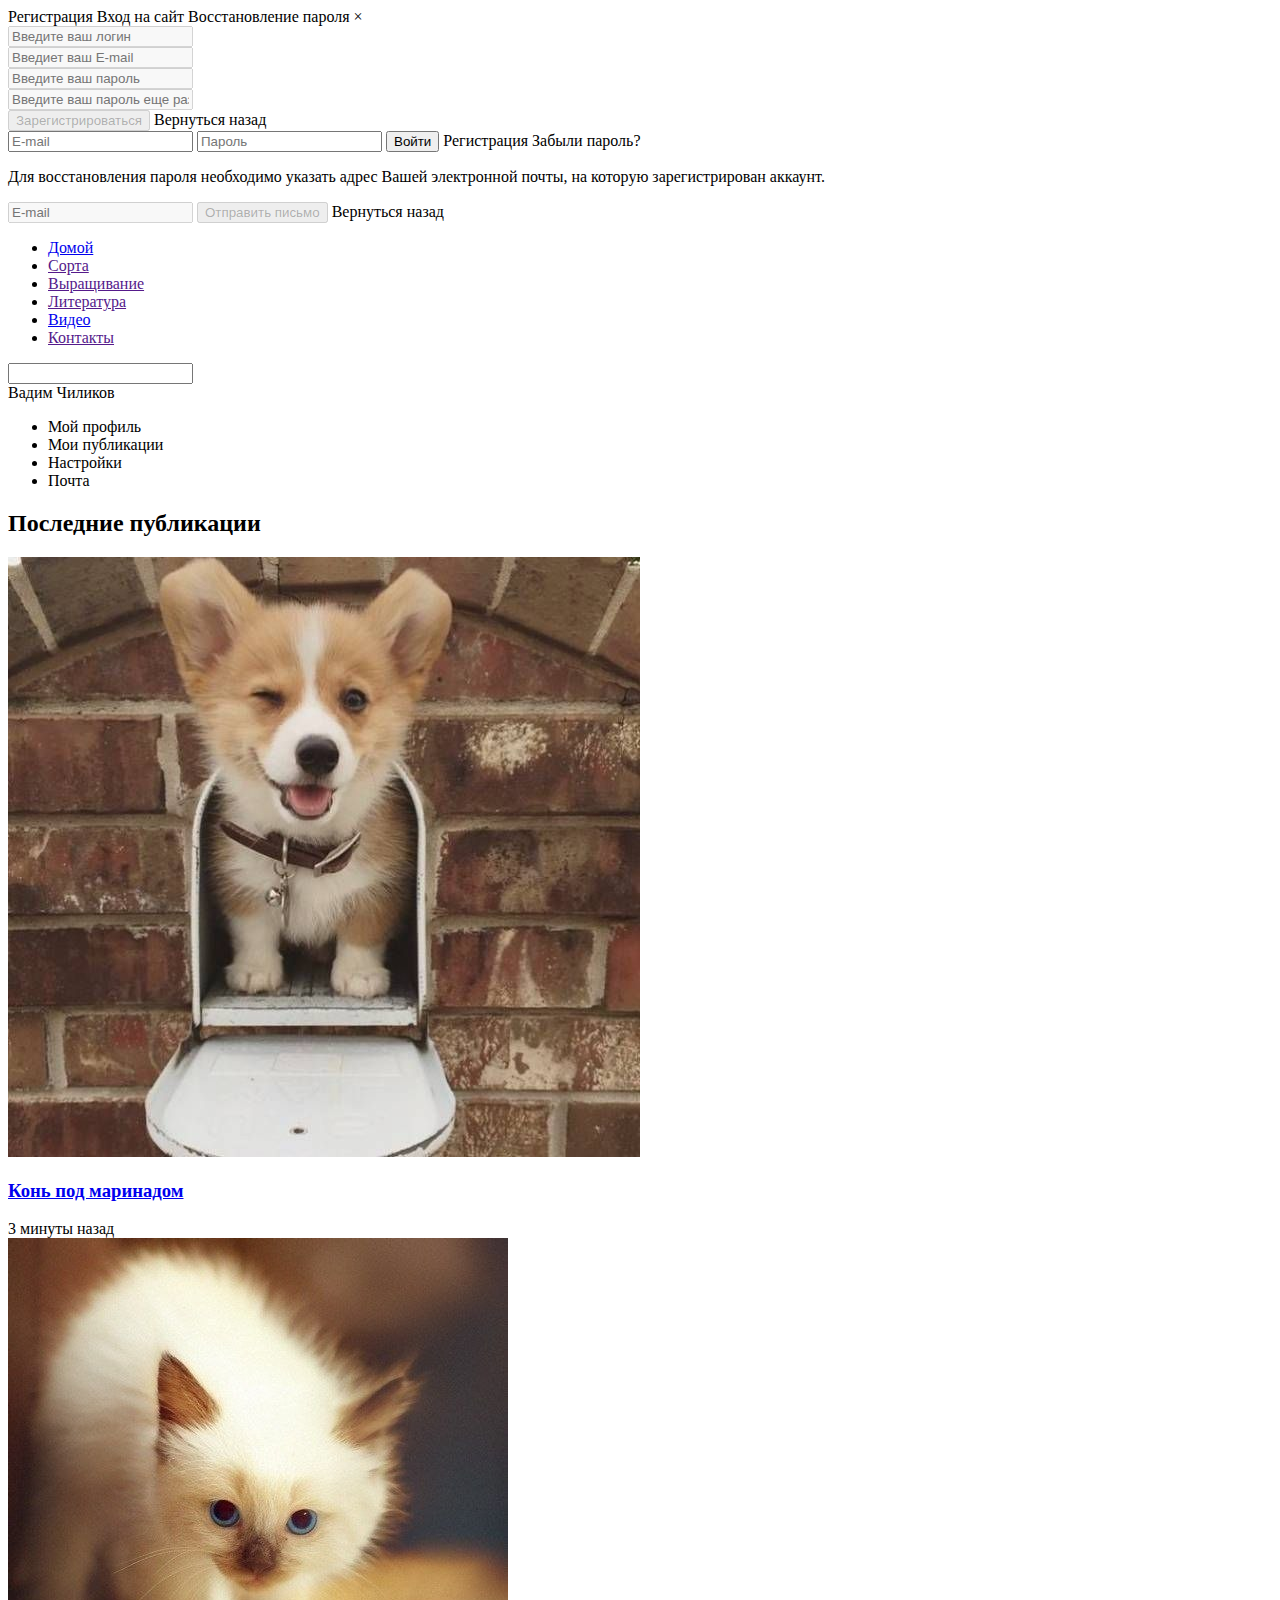
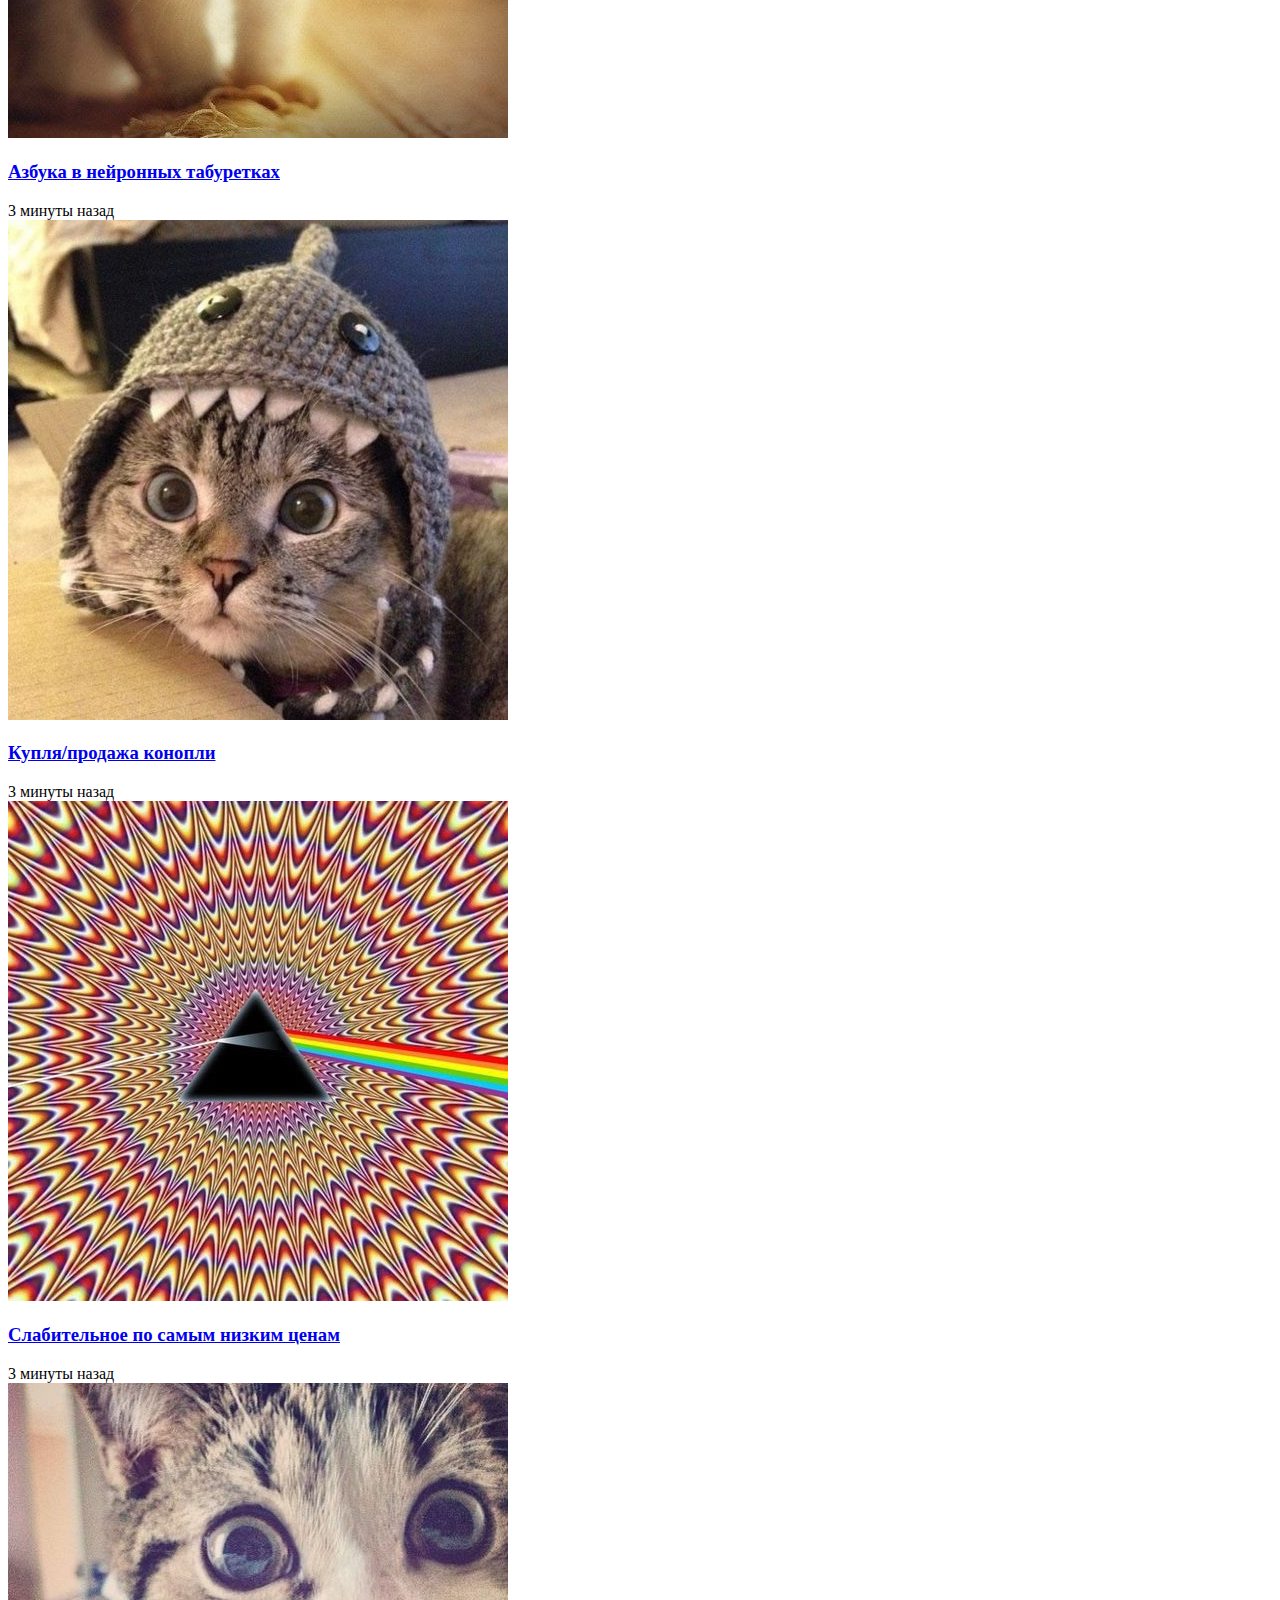
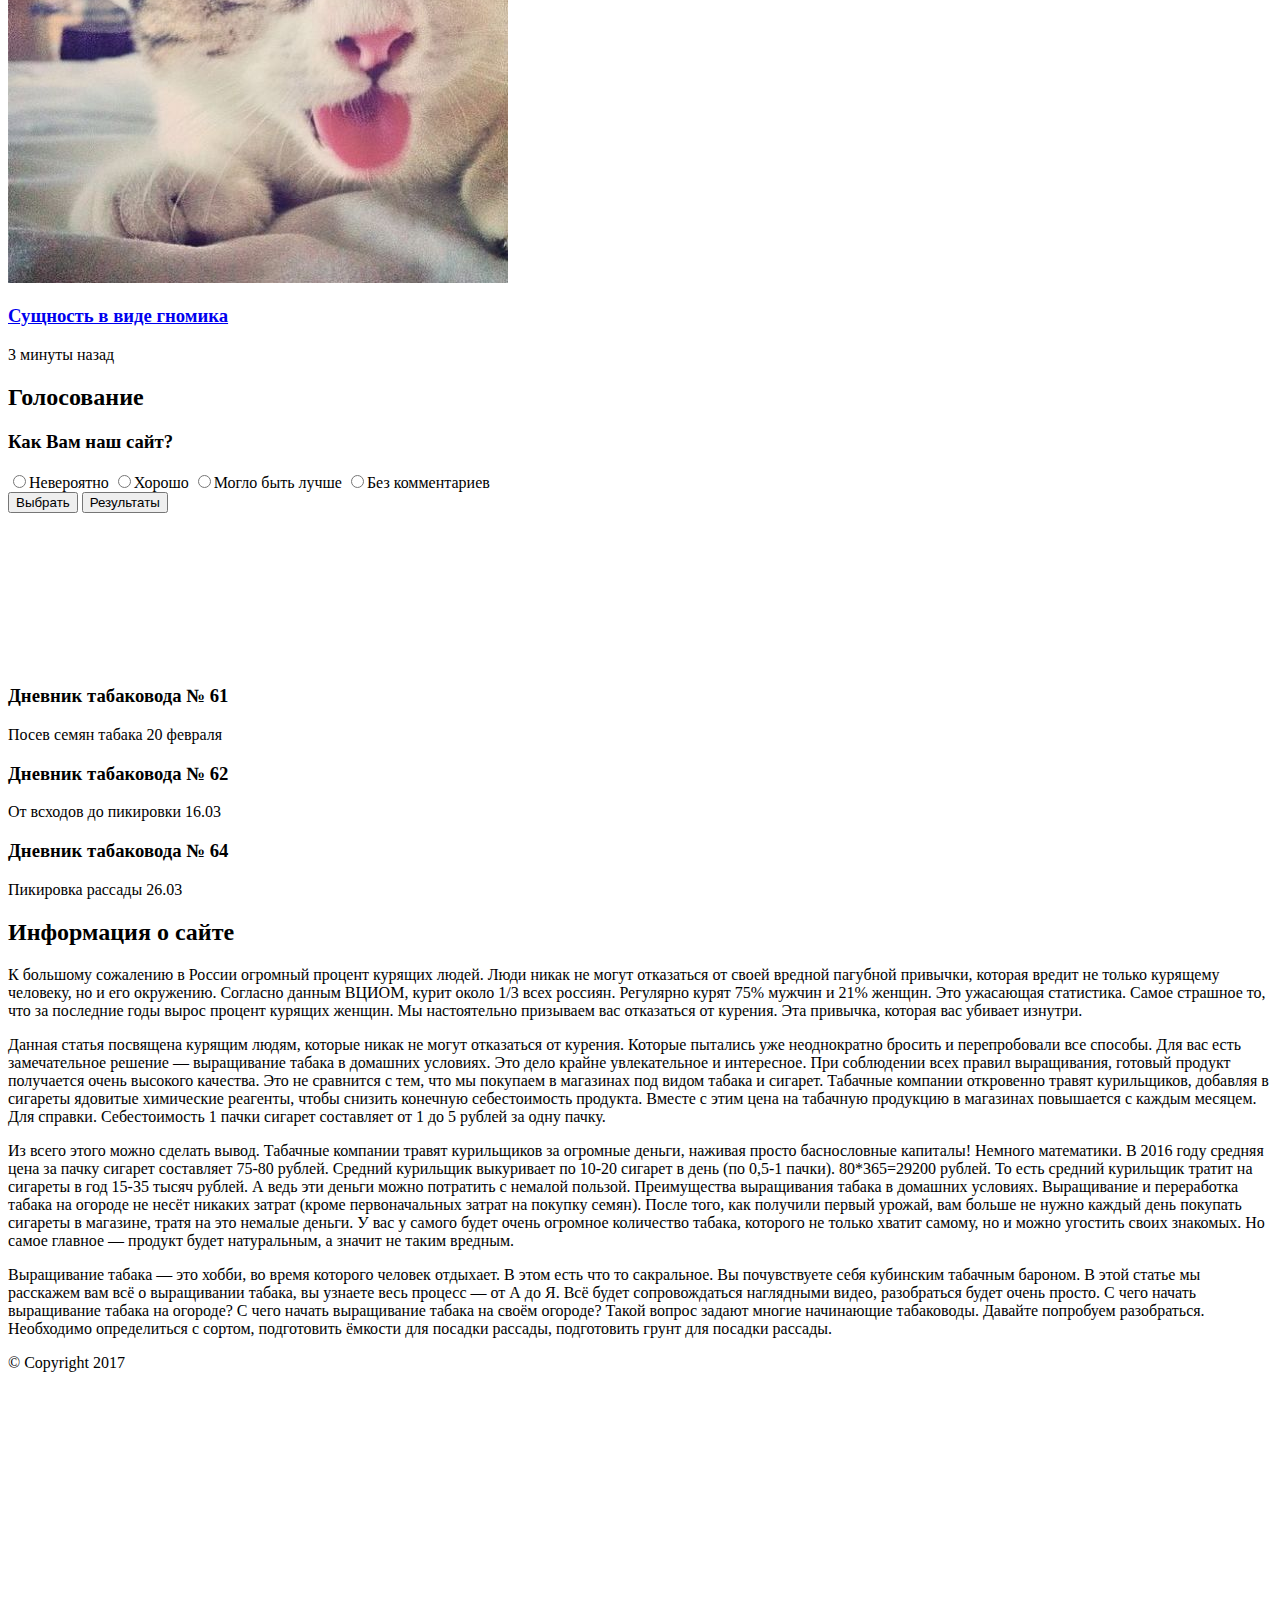
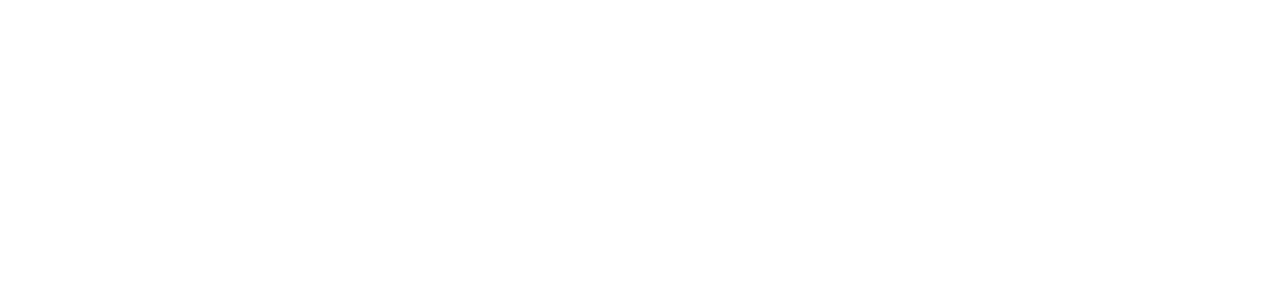
==== index.html @ 680c7d45 "Add registration" ====
<!DOCTYPE html>
<html lang="ru">
<head>
    <meta charset="UTF-8">
    <title>Tobacco</title>
    <link rel="shortcut icon" href="img/flower.ico" />
    <link rel="stylesheet" href="style/reset.css">
    <link rel="stylesheet" href="style/stylesheet.css">
    <link rel="stylesheet" href="style/profile.css">
    <link rel="stylesheet" href="style/index.css">
    <link href="https://fonts.googleapis.com/css?family=Roboto:100,300,400" rel="stylesheet">
    <link href="https://fonts.googleapis.com/css?family=Roboto+Slab:300,400" rel="stylesheet">
    <script src="js/mediaelement-and-player.min.js"></script>
</head>
<body>
   <!--  МОДАЛЬНОЕ ОКНО  -->
    <div class = "half-transparent">
        <div id = "login-etc-block" class = "login-block">
                               
            <div class = "login-title">
                <span class="title-registration ">Регистрация</span>
                                   
                <span class="title-login active-title toggle-title">Вход на сайт</span>
                                    
                <span class="title-rest ">Восстановление пароля</span>
                                    
                <span class = "close-login-block">&times;</span>
            </div>
            
            <form class="registration">
                <div class = "tool-tip" data-error = "">
                    <input type="text" id ="login" name = "login" data-has-error = "yes"  placeholder = "Введите ваш логин" disabled>
                </div>
                <div class = "tool-tip" data-error = "">
                    <input type="email" id = "email" name = "email" data-has-error = "yes" placeholder = "Введиет ваш E-mail" disabled>
                </div>            
                <div class = "tool-tip" data-error = "">
                    <input type = "password" id = "password" name = "password" placeholder = "Введите ваш пароль" disabled>
                </div>
                <div class = "tool-tip" data-error = "">
                    <input type = "password" id = "secondPassword" name = "secondPassword" data-equal-whith = "password" data-is-same = "false" placeholder = "Введите ваш пароль еще раз" disabled>
                </div>
                <input id = "registration-btn" class = "btn-reg" type = "button" value = "Зарегистрироваться" disabled>
                <span class = "to-login" data-btn-to = "login-form">Вернуться назад</span>
            </form>
                                
            <form class="login active-form" action = "post">
                <input type = "email" placeholder = "E-mail" required>
                <input type = "password" placeholder = "Пароль" required>
                <input class = "btn" type="button" value = "Войти">
                <span class = "to-registration" data-btn-to = "registration-form">Регистрация</span>
                <span class = "to-reset" data-btn-to = "reset-form">Забыли пароль?</span>
            </form>
                                
            <form class="rest" action = "post">
                <p>Для восстановления пароля необходимо указать адрес Вашей электронной почты, на которую зарегистрирован аккаунт.</p>
                <input class="input-rest" type = "email" placeholder = "E-mail" required disabled>
                <input class = "btn-rest" type="button" value = "Отправить письмо" disabled>
                <span class = "to-login" data-btn-to = "login-form">Вернуться назад</span>
            </form>
        </div>
    </div>
<!--    Окно закончилось-->
    <header>
            <div class="wrapper">
                <div class = "logo" ></div>
            </div>
            <nav class = "menu-and-login-bar">
                <div class = "wrapper">
                    <ul class = "menu">
                        <li><a href="index.html" class = "home"><span class = "replace">Домой</span></a></li>
                        <li>
                            <a href="" class = "sorts">Сорта</a>
<!--
                            <ul class = "sub-menu">
                                <li><a href="">Сабменю-1</a></li>
                                <li><a href="">Сабменю-2</a></li>
                                <li><a href="">Сабменю-3</a></li>
                            </ul>
-->
                        </li>
                        <li><a href="" class = "growing">Выращивание</a></li>
                        <li><a href="" class = "literature">Литература</a></li>
                        <li><a href="video.html" class = "video">Видео</a></li>
                        <li><a href="" class = "contacts">Контакты</a></li>
                    </ul>
                    <div class = "profile"></div>
                    <input id="search" type="text" autocomplete="off">
                    <label class="search" for="search"></label>
                </div>
            </nav>  
    </header>
              
    <div class="wrapper clearfix">
        <aside class = "sidebar">
              <section class="profile-sidebar">
                  <div class="photo"><div class="name"><span>Вадим Чиликов</span></div></div>
                  <ul class="profile-menu">
                      <li class = "my-profile"><a>Мой профиль</a></li>
                      <li class = "my-publication"><a>Мои публикации</a></li>
                      <li class = "settings"><a>Настройки</a></li>
                      <li class = "mail"><a>Почта</a></li>
                  </ul>
              </section>
            <div class="latest-publics sidebar-block">
                <h2>Последние публикации</h2>
                <div class="content">
                    <div class="news">
                        <img src="img/1.jpg">
                        <div class="info">
                            <h3><a href="#">Конь под маринадом</a></h3>
                            <span>3 минуты назад</span>
                        </div>
                    </div>
                    <div class="news">
                        <img src="img/2.jpg">
                            <div class="info">
                            <h3><a href="#">Азбука в нейронных табуретках</a></h3>
                        <span>3 минуты назад</span>
                        </div>
                    </div>
                    <div class="news">
                        <img src="img/3.jpg">
                        <div class="info">
                            <h3><a href="#">Купля/продажа конопли</a></h3>
                            <span>3 минуты назад</span>
                        </div>
                    </div>
                    <div class="news">
                        <img src="img/4.jpg">
                        <div class="info">
                            <h3><a href="#">Слабительное по самым низким ценам</a></h3>
                            <span>3 минуты назад</span>
                        </div>
                    </div>
                    <div class="news">
                        <img src="img/5.jpg">
                        <div class="info">
                            <h3><a href="#">Сущность в виде гномика</a></h3>
                            <span>3 минуты назад</span>
                        </div>
                    </div>
                </div>
            </div>
            
            <div class="vote sidebar-block">
                <h2>Голосование</h2>
                <h3>Как Вам наш сайт?</h3>
                <form>
                <div class="answer-options">
                    <input name='vote-sidebar' id='radio-1' type='radio'><label class='vote-label' for='radio-1'>Невероятно</label>
                    <input name='vote-sidebar' id='radio-2' type='radio'><label class='vote-label' for='radio-2'>Хорошо</label>
                    <input name='vote-sidebar' id='radio-3' type='radio'><label class='vote-label' for='radio-3'>Могло быть лучше</label>
                    <input name='vote-sidebar' id='radio-4' type='radio'><label class='vote-label' for='radio-4'>Без комментариев</label>
                </div>
                <div class="answer-buttons">
                    <input type="submit" value="Выбрать">
                    <input type="button" value="Результаты">
                </div>
                </form>
            </div>
        </aside>
        
        <main class = "main">
             <section class="videos clearfix">
                <div class="player">
                    <iframe  src="https://www.youtube.com/embed/50bsUUZbDu8" frameborder="0" allowfullscreen></iframe>    
                </div>
             <section class="same-videos">
                    <div class = "about-video active-about-video" id = "video-1">
                        <h3 class = "title-of-video">Дневник табаковода № 61</h3>
                        <p>Посев семян табака 20 февраля</p>
                    </div>
                    <div class = "about-video" id = "video-2">
                        <h3 class = "title-of-video">Дневник табаковода № 62</h3>
                        <p>От всходов до пикировки 16.03</p>
                    </div>
                    <div class = "about-video" id = "video-3">
                        <h3 class = "title-of-video">Дневник табаковода № 64</h3>
                        <p>Пикировка рассады 26.03</p>
                    </div>
                </section>
             </section>
             
             
             
             <article class="about-site">
                 <h2>Информация о сайте</h2>
                 <p>К большому сожалению в России огромный процент курящих людей. Люди никак не могут отказаться от своей вредной пагубной привычки, которая вредит не только курящему человеку, но и его окружению. Согласно данным ВЦИОМ, курит около 1/3 всех россиян. Регулярно курят 75% мужчин и 21% женщин. Это ужасающая статистика. Самое страшное то, что за последние годы вырос процент курящих женщин. Мы настоятельно призываем вас отказаться от курения. Эта привычка, которая вас убивает изнутри. </p>
                 
                 <p>Данная статья посвящена курящим людям, которые никак не могут отказаться от курения. Которые пытались уже неоднократно бросить и перепробовали все способы. Для вас есть замечательное решение — выращивание табака в домашних условиях. Это дело крайне увлекательное и интересное. При соблюдении всех правил выращивания, готовый продукт получается очень высокого качества. Это не сравнится с тем, что мы покупаем в магазинах под видом табака и сигарет. Табачные компании откровенно травят курильщиков, добавляя в сигареты ядовитые химические реагенты, чтобы снизить конечную себестоимость продукта. Вместе с этим цена на табачную продукцию в магазинах повышается с каждым месяцем. Для справки. Себестоимость 1 пачки сигарет составляет от 1 до 5 рублей за одну пачку.</p>
                 
                 <p>Из всего этого можно сделать вывод. Табачные компании травят курильщиков за огромные деньги, наживая просто баснословные капиталы! Немного математики. В 2016 году средняя цена за пачку сигарет составляет 75-80 рублей. Средний курильщик выкуривает по 10-20 сигарет в день (по 0,5-1 пачки). 80*365=29200 рублей. То есть средний курильщик тратит на сигареты в год 15-35 тысяч рублей. А ведь эти деньги можно потратить с немалой пользой. Преимущества выращивания табака в домашних условиях. Выращивание и переработка табака на огороде не несёт никаких затрат (кроме первоначальных затрат на покупку семян). После того, как получили первый урожай, вам больше не нужно каждый день покупать сигареты в магазине, тратя на это немалые деньги. У вас у самого будет очень огромное количество табака, которого не только хватит самому, но и можно угостить своих знакомых. Но самое главное — продукт будет натуральным, а значит не таким вредным.</p>
                 
                 <p>Выращивание табака — это хобби, во время которого человек отдыхает. В этом есть что то сакральное. Вы почувствуете себя кубинским табачным бароном. В этой статье мы расскажем вам всё о выращивании табака, вы узнаете весь процесс — от А до Я. Всё будет сопровождаться наглядными видео, разобраться будет очень просто. С чего начать выращивание табака на огороде? С чего начать выращивание табака на своём огороде? Такой вопрос задают многие начинающие табаководы. Давайте попробуем разобраться. Необходимо определиться с сортом, подготовить ёмкости для посадки рассады, подготовить грунт для посадки рассады.</p>
             </article>
             
        </main>
    </div>
    <footer class = "site-footer">
       <div class="wrapper">
           <div class = "eighteen-plus"></div>
        <div class = "coopyright">&copy; Copyright 2017</div>
        <img src="img/DISIGNED.png" class = designed-by>
       </div>
    </footer>
    <script src = "js/script.js"></script>
    <script src = "js/index.js"></script>
    <script src = "js/registr.js"></script>
</body>
</html>
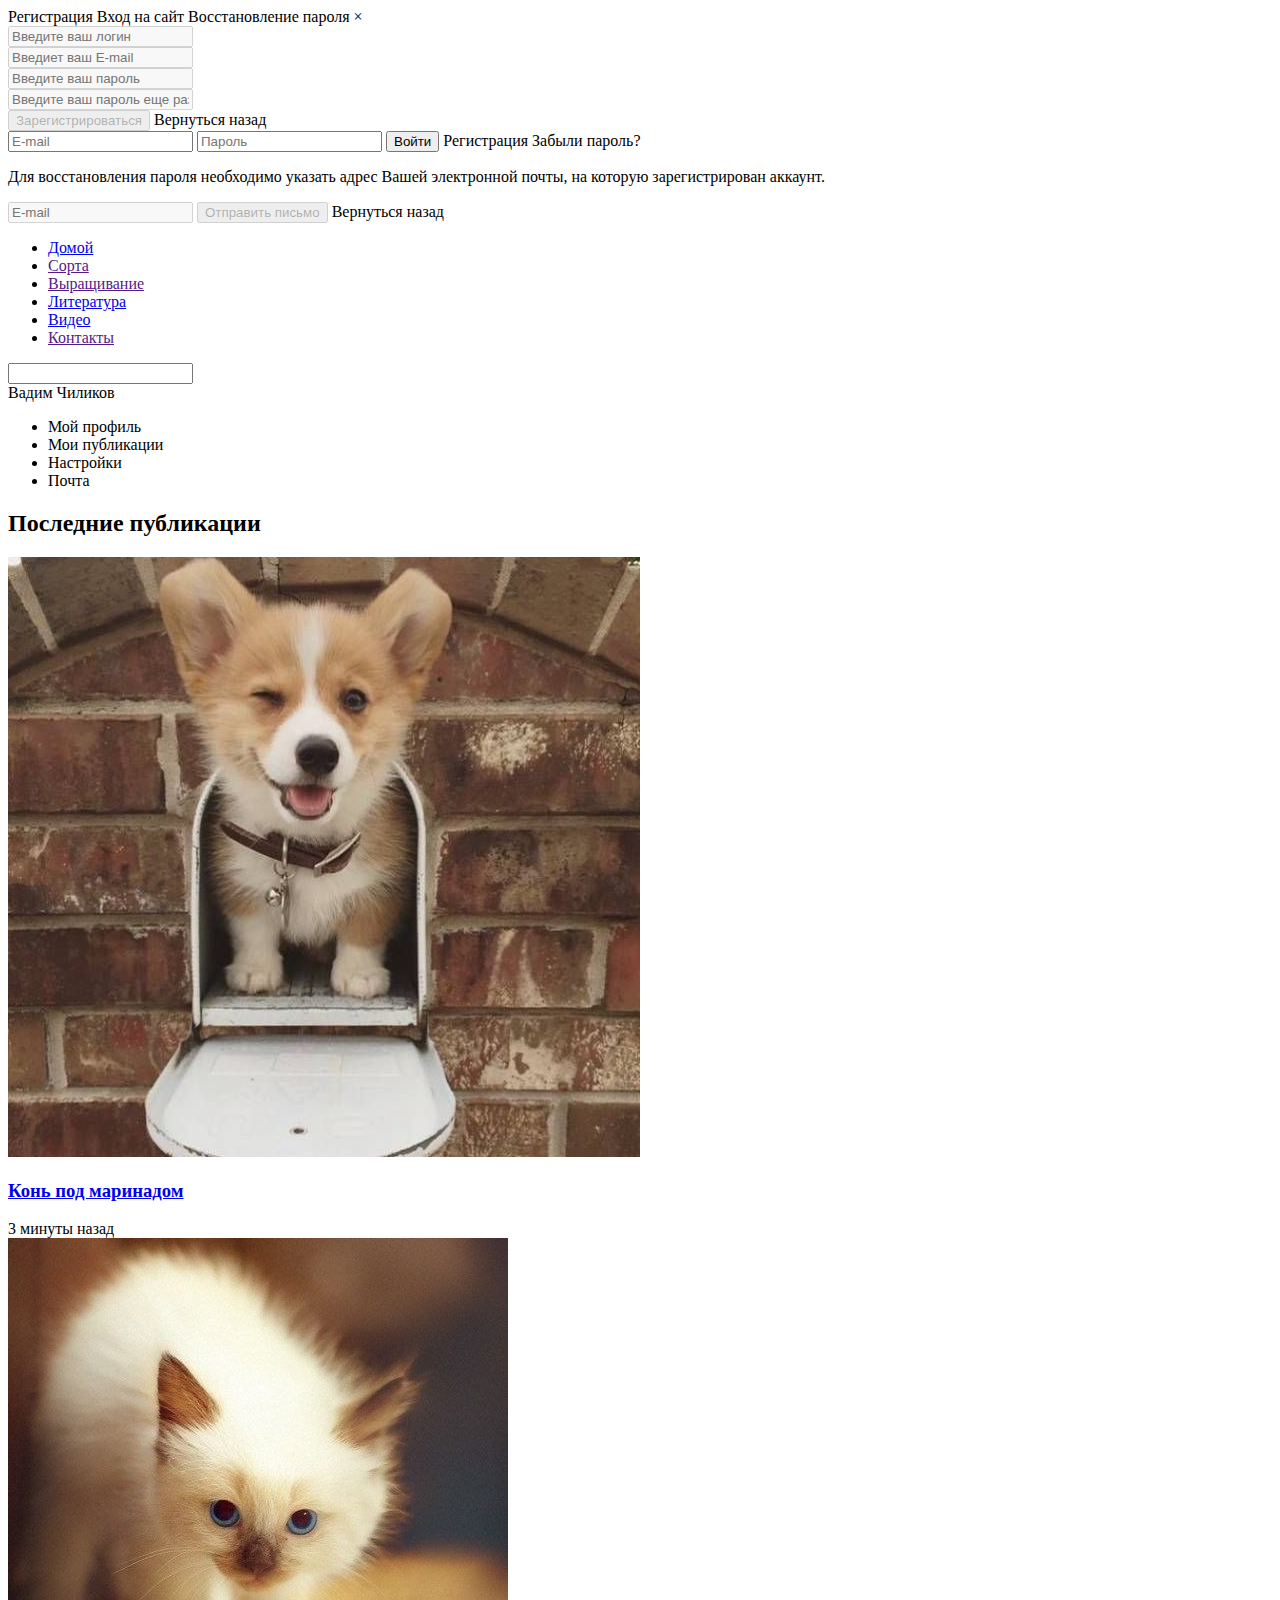
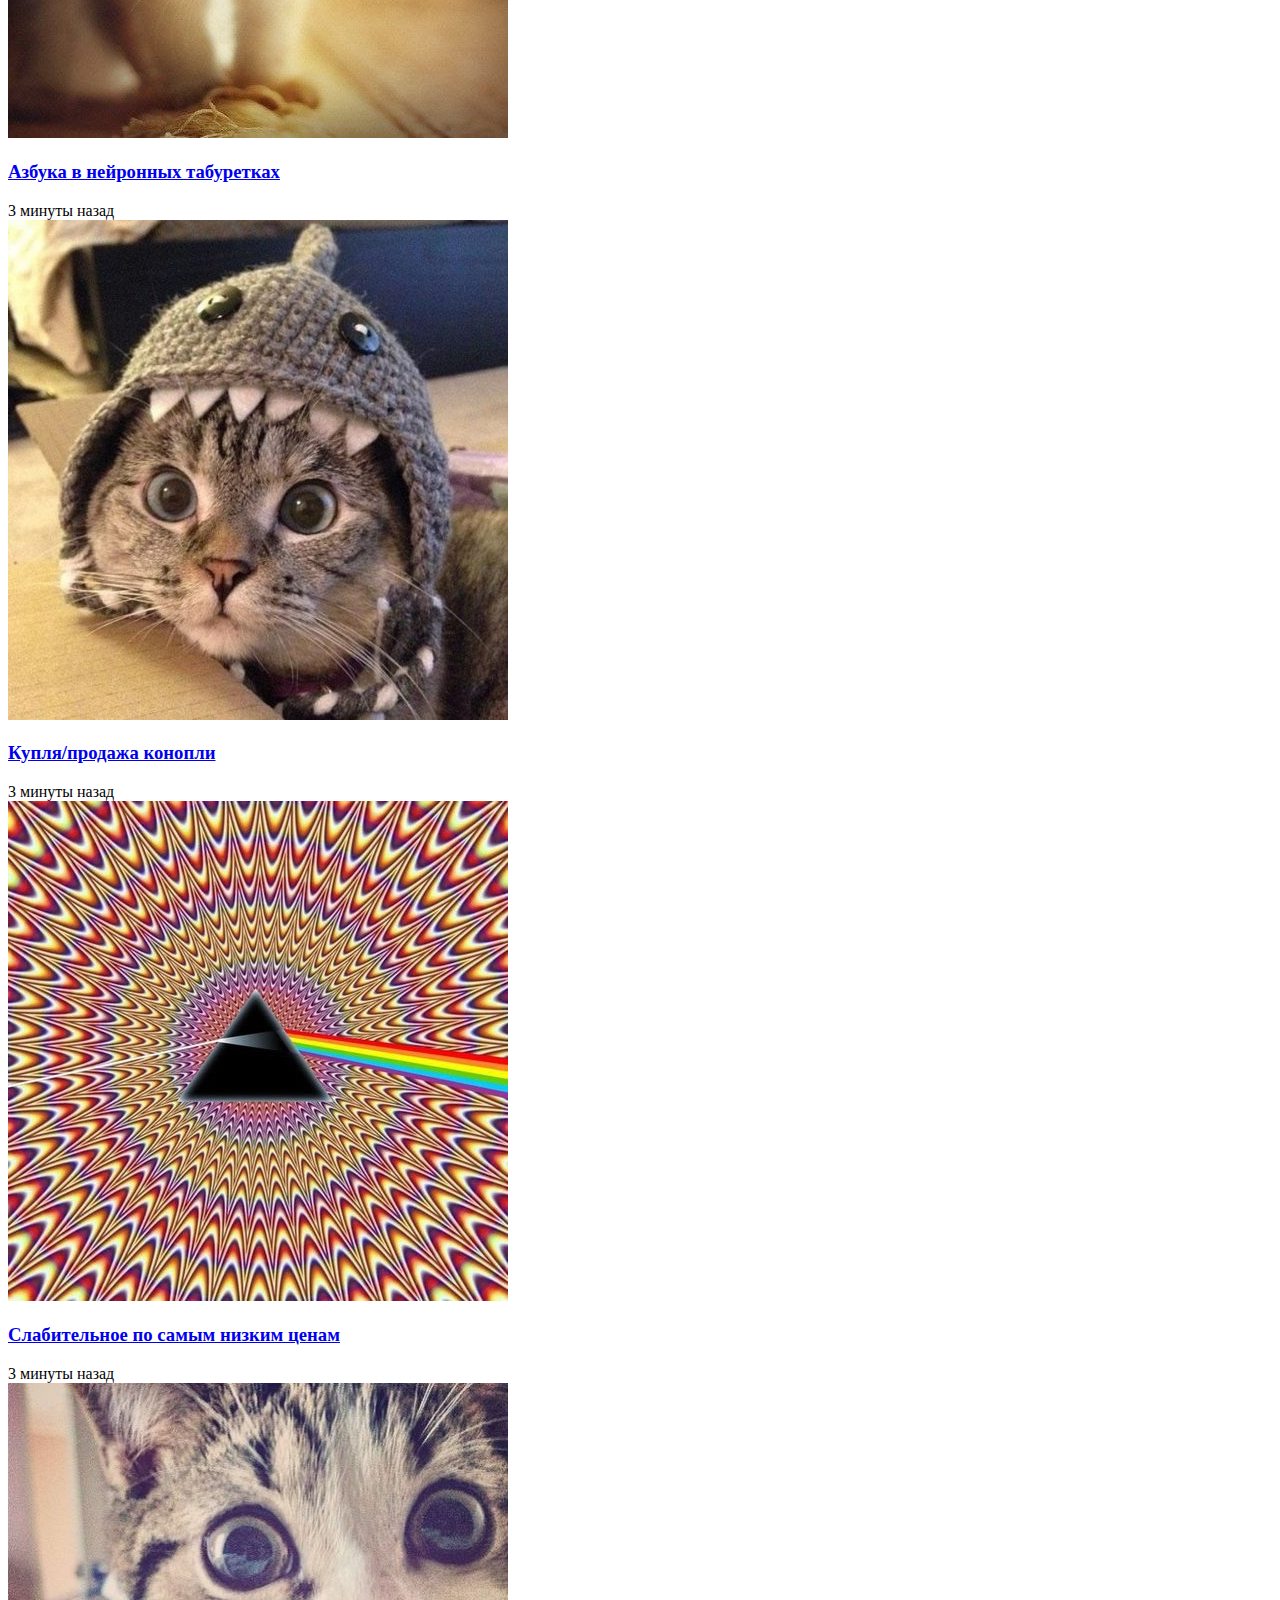
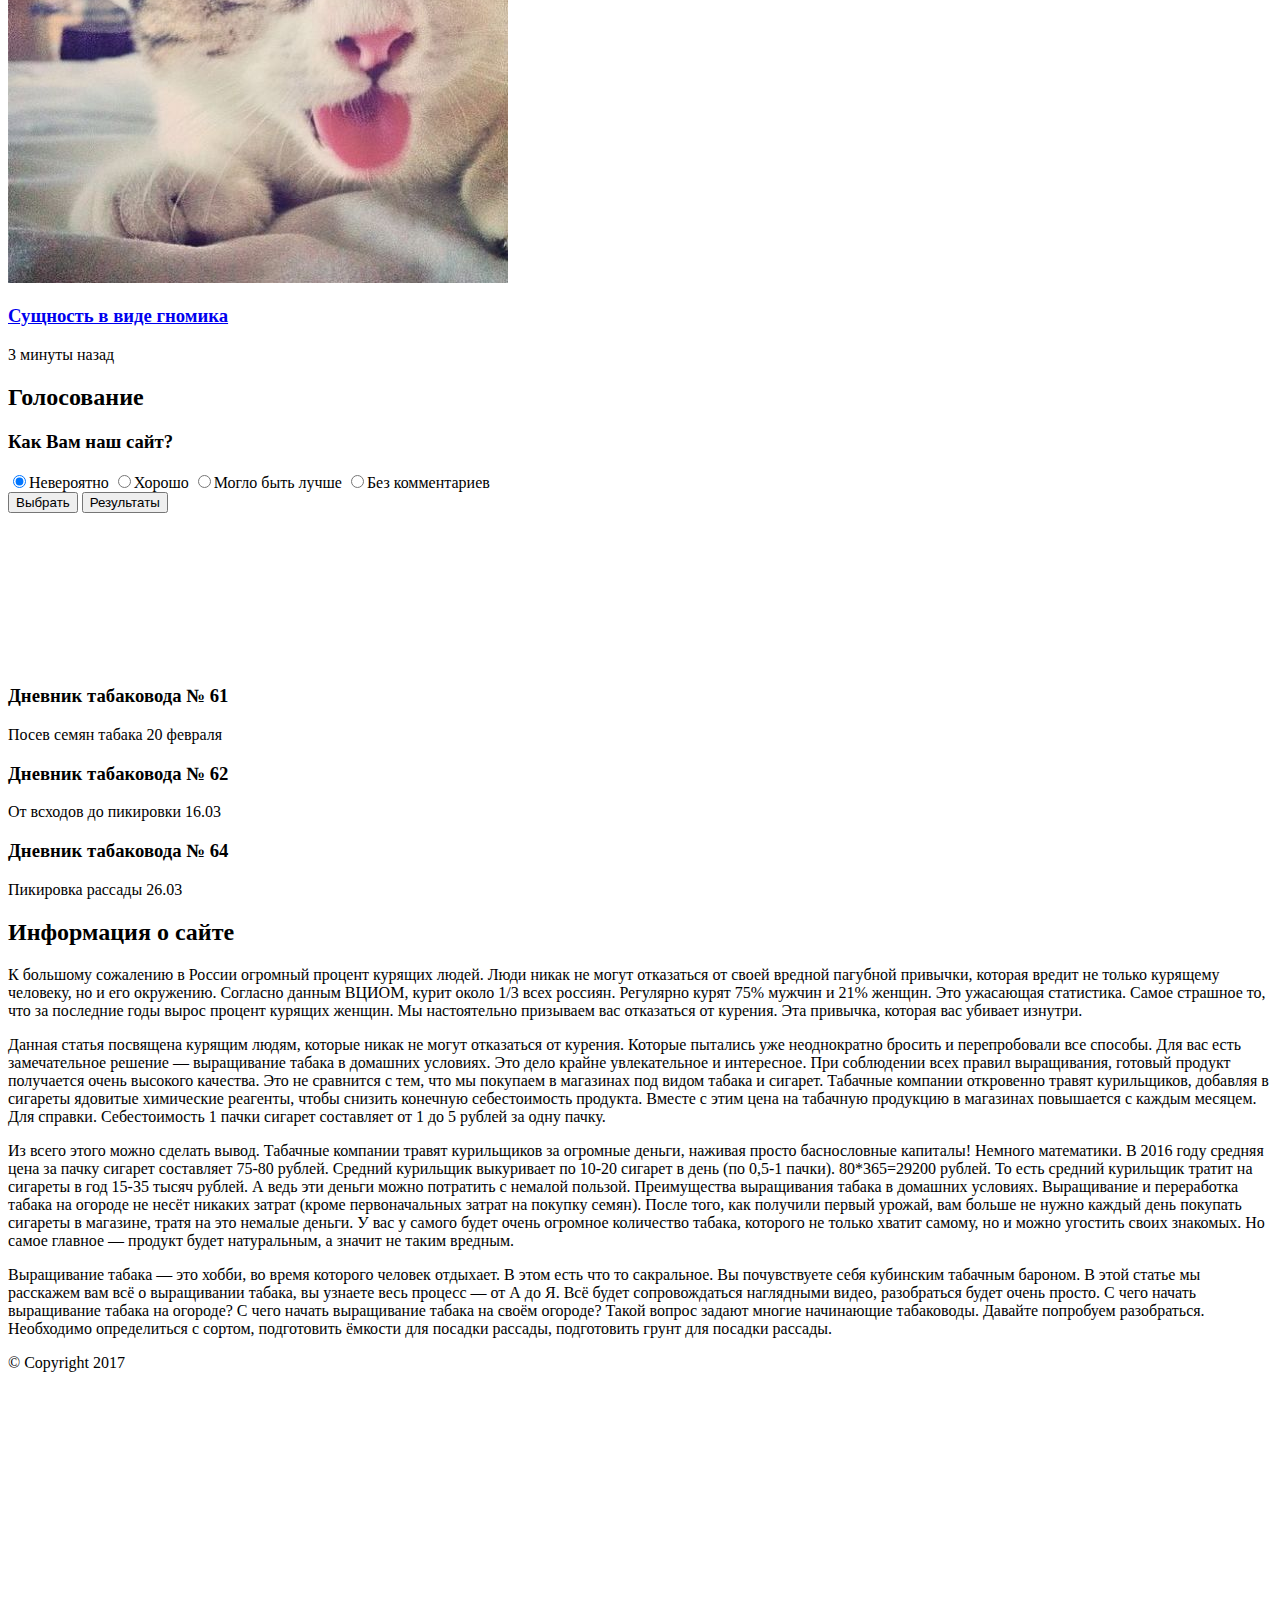
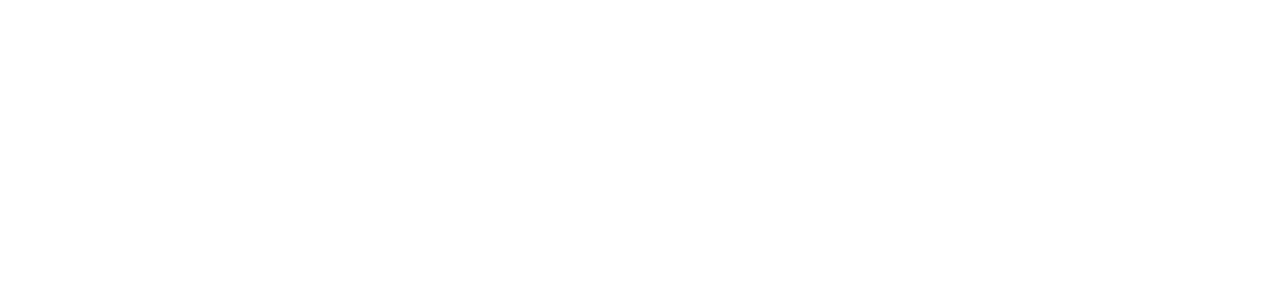
==== commit 594c9771: "add literature page and vote AJAX" ====
--- a/index.html
+++ b/index.html
@@ -13,6 +13,7 @@
     <script src="js/mediaelement-and-player.min.js"></script>
 </head>
 <body>
+  <div class="page-wrap">
    <!--  МОДАЛЬНОЕ ОКНО  -->
     <div class = "half-transparent">
         <div id = "login-etc-block" class = "login-block">
@@ -80,7 +81,7 @@
 -->
                         </li>
                         <li><a href="" class = "growing">Выращивание</a></li>
-                        <li><a href="" class = "literature">Литература</a></li>
+                        <li><a href="literatura.html" class = "literature">Литература</a></li>
                         <li><a href="video.html" class = "video">Видео</a></li>
                         <li><a href="" class = "contacts">Контакты</a></li>
                     </ul>
@@ -146,15 +147,15 @@
             <div class="vote sidebar-block">
                 <h2>Голосование</h2>
                 <h3>Как Вам наш сайт?</h3>
-                <form>
+                <form id = "vote">
                 <div class="answer-options">
-                    <input name='vote-sidebar' id='radio-1' type='radio'><label class='vote-label' for='radio-1'>Невероятно</label>
-                    <input name='vote-sidebar' id='radio-2' type='radio'><label class='vote-label' for='radio-2'>Хорошо</label>
-                    <input name='vote-sidebar' id='radio-3' type='radio'><label class='vote-label' for='radio-3'>Могло быть лучше</label>
-                    <input name='vote-sidebar' id='radio-4' type='radio'><label class='vote-label' for='radio-4'>Без комментариев</label>
+                    <input name='vote-sidebar' id='radio-1' type='radio' value = incredibly checked><label class='vote-label' for='radio-1'>Невероятно</label>
+                    <input name='vote-sidebar' id='radio-2' type='radio' value = "good"><label class='vote-label' for='radio-2'>Хорошо</label>
+                    <input name='vote-sidebar' id='radio-3' type='radio' value = "better"><label class='vote-label' for='radio-3'>Могло быть лучше</label>
+                    <input name='vote-sidebar' id='radio-4' type='radio' value = "noComments"><label class='vote-label' for='radio-4'>Без комментариев</label>
                 </div>
                 <div class="answer-buttons">
-                    <input type="submit" value="Выбрать">
+                    <input type="button" value="Выбрать">
                     <input type="button" value="Результаты">
                 </div>
                 </form>
@@ -207,5 +208,7 @@
     <script src = "js/script.js"></script>
     <script src = "js/index.js"></script>
     <script src = "js/registr.js"></script>
+    <script src = "js/vote.js"></script>
+    </div>
 </body>
 </html>